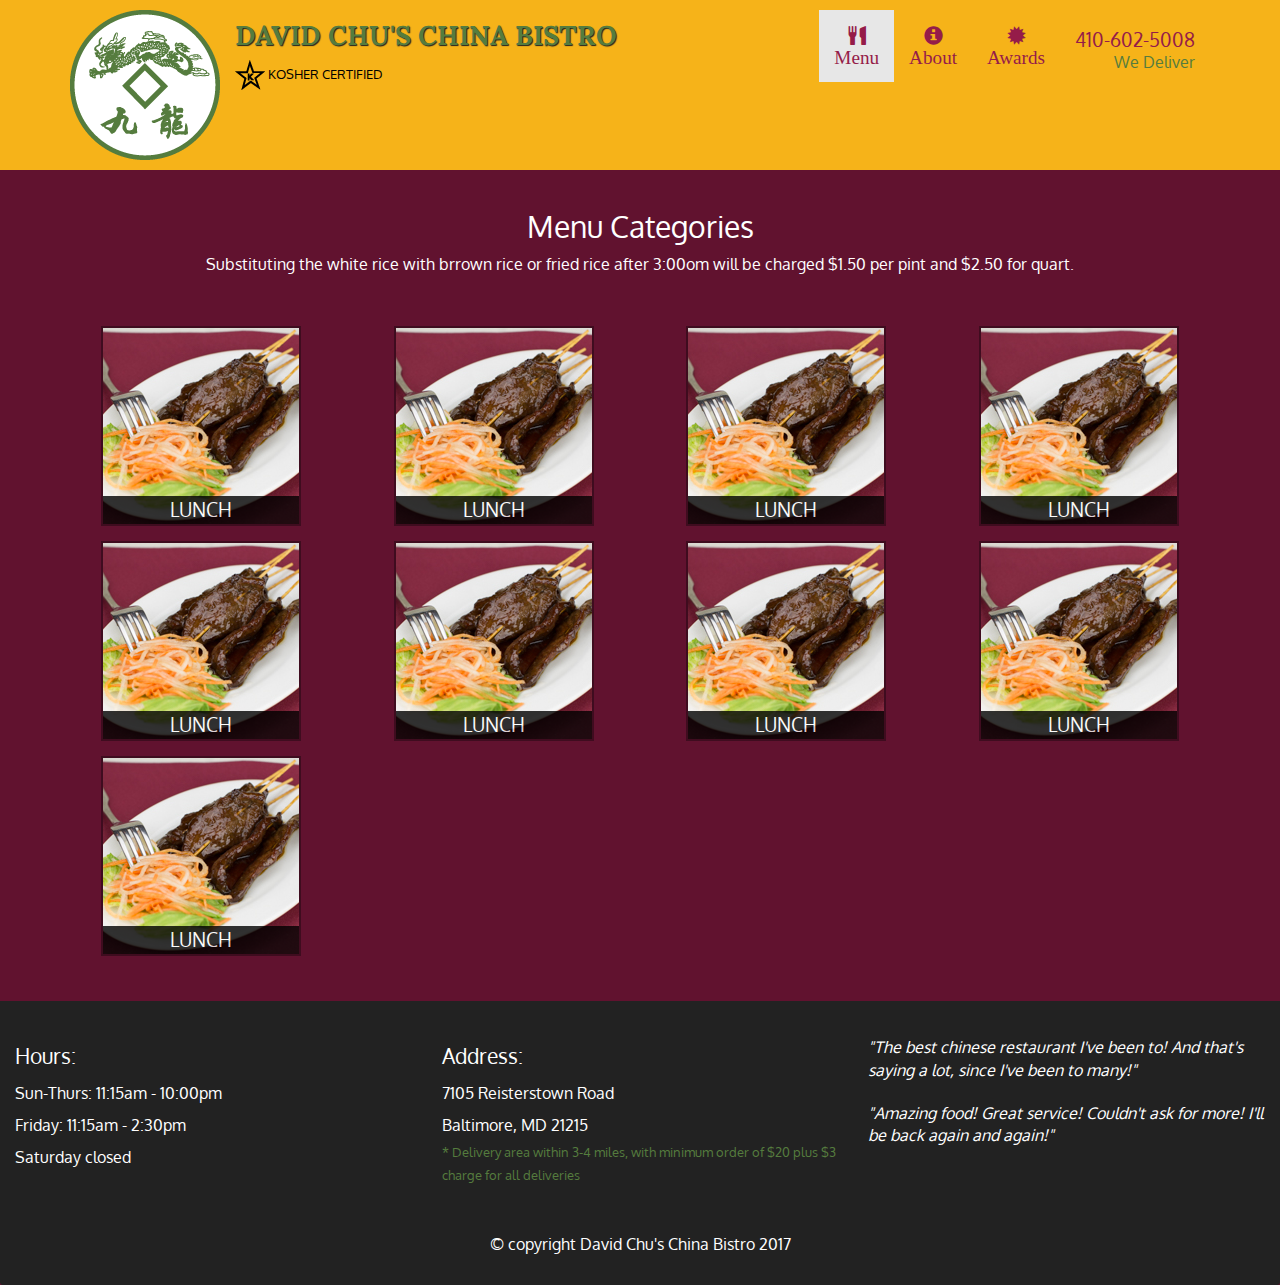
==== menu-categories.html @ ef300e94 "Initial commit" ====
<!DOCTYPE html>
<html lang="en">
<head>
	<meta charset="utf-8">
	<meta http-equiv="X-UA-Compatible" content="IE=edge ">
	<meta name="viewport" content="width= device-width, initial-scale=1">

	<title>David Chu's Chinese Bistro</title>
	<link rel="stylesheet" type="text/css" href="css/bootstrap.min.css">
	<link rel="stylesheet" type="text/css" href="css/style.css">
	<link href="https://fonts.googleapis.com/css?family=Oxygen" rel="stylesheet"> 
	<link href="https://fonts.googleapis.com/css?family=Lora" rel="stylesheet">
</head>
<body>
	<header>
		<nav id="header-nav" class="navbar navbar-default">
		  <div class="container">
		    <div class="navbar-header">
		    	<a href="index.html" class="pull-left visible-md visible-lg">
		    		<div id=logo-img alt="logo image"> </div>
		    	</a> 
		    	<div class="navbar-brand">
		    		<a href="index.html"><h1>David Chu's China Bistro</h1></a>
		    		<p>
		    			<img src="images/star-k-logo.png" alt="kosher certification">
		    			<span> Kosher Certified</span>
		    		</p>
		    	</div>
 		    	 <button type="button" class="navbar-toggle collapsed" data-toggle="collapse" data-target="#collapsble-nav" aria-expanded="false">
                   <span class="sr-only">Toggle navigation</span>
                   <span class="icon-bar"></span>
                   <span class="icon-bar"></span>
                   <span class="icon-bar"></span>
                 </button>
            </div>

            <div id="collapsble-nav" class="collapse navbar-collapse">
            	<ul id="nav-list" class="nav navbar-nav navbar-right">
            		<li class="visible-xs">
            	 		<a href="index.html">
            	 			<span class="glyphicon glyphicon-home"></span> Home
            	 		</a>
            	 	</li>
            		<li class="active">
            			<a href="menu-categories.html">
            			   <span class="glyphicon glyphicon-cutlery"><br class="hidden-xs">Menu</span></a>
            		</li>
            		<li>
            			<a href="#">
            				<span class="glyphicon glyphicon-info-sign"><br class="hidden-xs">About</span>
            			</a>
            		</li>
            		<li>
            			<a href="#">
            				<span class="glyphicon glyphicon-certificate"><br class="hidden-xs">Awards</span>
            			</a>
            		</li>
            		<li id="phone" class="hidden-xs">
            			<a href="Tel: 410-602-5008">
            				<span>410-602-5008</span>
            			</a>
            			<div>We Deliver
            			</div>
            		</li>
            	</ul>

            </div>

			
		 </div>
		</nav>
	</header>
	<div id="call-btn" class="visible-xs text-center">
		<a class="btn" href="tel:410-602-5008">
			<span class="glyphicon glyphicon-earphone"></span>
			410-602-5008
		</a>
	</div>
	<div id="xs-deliver" class="text-center visible-xs">* we deliver</div>

	<!--Main content-->
	<div id="main-content" class="container">
		<h2 id="menu-categories-title" class="text-center">Menu Categories</h2>
		<div class="text-center">Substituting the white rice with brrown rice or fried rice after 3:00om will be charged $1.50 per pint and $2.50 for quart.</div>
		<section class="row">
			<div class="col-md-3 col-sm-4 col-xs-6 col-xxs-12">
				<a href="single-category.html">
					<div class="category-tile">
						<img width="200" height="200" src="images/B.jpg" alt="lunch-category">
						<span>Lunch</span>
					</div>
				</a>
			</div>
			<div class="col-md-3 col-sm-4 col-xs-6 col-xxs-12">
				<a href="single-category.html">
					<div class="category-tile">
						<img width="200" height="200" src="images/B.jpg" alt="lunch-category">
						<span>Lunch</span>
					</div>
				</a>
			</div>
			<div class="col-md-3 col-sm-4 col-xs-6 col-xxs-12">
				<a href="single-category.html">

					<div class="category-tile">
						<img width="200" height="200" src="images/B.jpg" alt="lunch-category"><span>Lunch</span>
					</div>
				</a>
			</div>
			<div class="col-md-3 col-sm-4 col-xs-6 col-xxs-12">
				<a href="single-category.html">
					<div class="category-tile">
						<img width="200" height="200" src="images/B.jpg" alt="lunch-category">
						<span>Lunch</span>
					</div>
				</a>
			</div>
			<div class="col-md-3 col-sm-4 col-xs-6 col-xxs-12">
				<a href="single-category.html">
					<div class="category-tile">
						<img width="200" height="200" src="images/B.jpg" alt="lunch-category">
						<span>Lunch</span>
					</div>
				</a>
			</div>
			<div class="col-md-3 col-sm-4 col-xs-6 col-xxs-12">
				<a href="single-category.html">
					<div class="category-tile">
						<img width="200" height="200" src="images/B.jpg" alt="lunch-category">
						<span>Lunch</span>
					</div>
				</a>
			</div>
			<div class="col-md-3 col-sm-4 col-xs-6 col-xxs-12">
				<a href="single-category.html">
					<div class="category-tile">
						<img width="200" height="200" src="images/B.jpg" alt="lunch-category">
						<span>Lunch</span>
					</div>
				</a>
			</div>
			<div class="col-md-3 col-sm-4 col-xs-6 col-xxs-12">
				<a href="single-category.html">
					<div class="category-tile">
						<img width="200" height="200" src="images/B.jpg" alt="lunch-category">
						<span>Lunch</span>
					</div>
				</a>
			</div>
			<div class="col-md-3 col-sm-4 col-xs-6 col-xxs-12">
				<a href="single-category.html">
					<div class="category-tile">
						<img width="200" height="200" src="images/B.jpg" alt="lunch-category">
						<span>Lunch</span>
					</div>
				</a>
			</div>
			
			
		</section>
	</div>
	<!--End of main content-->
	<footer class="panel-footer">
		<div class="contaner">
			<div class="row">
				<section id="hours" class="col-sm-4">
					<span>Hours:</span><br>
					Sun-Thurs: 11:15am - 10:00pm<br>
					Friday: 11:15am - 2:30pm<br>
					Saturday closed
					<hr class="visible-xs">
				</section>
				<section id="address" class="col-sm-4">
					<span>Address:</span><br>
					7105 Reisterstown Road<br>
					Baltimore, MD 21215
					<p>* Delivery area within 3-4 miles, with minimum order of $20 plus $3 charge for all deliveries</p>
					<hr class="visible-xs">
				</section>
				<section id="testimonials" class="col-sm-4">
					<p>"The best chinese restaurant I've been to! And that's saying a lot, since I've been to many!"</p>
					<p>"Amazing food! Great service! Couldn't ask for more! I'll be back again and again!"</p>
				</section>
			</div>
			<div class="text-center">&copy; copyright David Chu's China Bistro 2017</div>
		</div>
	</footer>


<!--jQuery(Bootstrap js plugins depend on it) -->
<script src="js/jquery-3.1.1.min.js"></script>
<script src="js/bootstrap.min.js"></script>
<script src="js/script.js"></script>

</body>
</html>
---- css/style.css ----
body{
	font-size: 16px;
	color:#fff;
	background-color: #61122f;
	font-family: 'oxygen', sans-serif;
}

/** HEADER **/
#header-nav {
	background-color: #f6b319;
	border-radius: 0;
	border:0;
}

#logo-img{
	background: url('../images/restaurant-logo.png') no-repeat;
	width: 150px;
	height: 150px;
	object-fit: contain;
	margin: 10px 15px 10px 0px;

}

.navbar-brand{
	padding-top: 25px;
}

.navbar-brand h1{ /* Restaurant Name*/  
	font-family: 'lora', serif;
	color: #557c3e;
	font-size: 1.5em;
	text-transform: uppercase;
	font-weight: bold;
	text-shadow: 1px 1px 1px #222;
	margin-top: 0;
	margin-bottom: 0;
	line-height: .75;
}

.navbar-brand a:hover, .navbar-brand a:focus{
	text-decoration: none;
}

.navbar-brand p{/*  Kosher cert*/
	color: #000;
	text-transform: uppercase;
	font-size: .7em;
	margin-top: 15px;

}

.navbar-brand p span{/*   Star symbol   */
	text-align: center;
	}


.navbar-toggle{
	position: relative;
	float: right;
	padding: 9px 10px;
	margin-top: 8px;
	margin-right: 15px;
	margin-bottom: 8px;
	background-color: transparent;
	background-image: none;
	border: 1px solid transparent;
	border-radius: 4px;
}

#nav-list{
	margin-top: 10px;
}

#nav-list a{
	color: #951C49;
	text-align: center;
}

#nav-list a:hover{
	background: #E7E7E7;
}

#nav-list a span{
	font-size: 1.2em;
}
#phone{
	margin-top: 5px;
}

#phone a{
	text-align: right;
	padding-bottom: 0;

}

#phone div{
	color: #557C3E;
	text-align: right;
	padding-right: 15px;
}

.navbar-header button.navbar-toggle, .navbar-header .icon-bar{
	border: 1px solid #61122f;
}

.navbar-header button.navbar-toggle{
	clear:both;
	margin-top: -30px;

}
/*Footer*/
.panel-footer{
	margin-top: 30px;
	padding-top: 35px;
	padding-bottom: 30px;
	background-color: #222;
	border-top:0;
}
.panel-footer div.row{
	margin-bottom: 35px;
}
#hours, #address{
	line-height: 2;
}
#hours > span, #address > span{
	font-size: 1.3em;
}
#address p{
	color: #557c3e;
	font-size: .8em;
	line-height: 1.8;
}
#testimonials{
	font-style: italic;
}
#testimonials p:nth-child(2){
	margin-top: 20px;
}
/*End footer*/
/*Start home page*/

.container .jumbotron{

		box-shadow: 0 0 50px #3F0C1F;
		border: 2px solid #3F0C1F;


}


#menu-tile, #specials-tile, #map-tile{
	height: 250px;
	width:100%;
	margin-bottom: 15px;
	position: relative;         
	border: 2px solid #3F0C1F;
	overflow: hidden;
}
#menu-tile:hover, #specials-tile:hover, #map-tile:hover{
	box-shadow: 0 1px 5px 1px #cccccc;
}

#menu-tile{
	background: url('../images/menu-tile.jpg') no-repeat;
	background-position: center;
}

#specials-tile{
	background: url('../images/specials-tile.jpg') no-repeat;
	background-position: center;
}

#menu-tile span, #specials-tile span,#map-tile span{
	position: absolute;
	bottom:0;
	right: 0;
	width: 100%;
	text-align: center;
	font-size: 1.6em;
	text-transform: uppercase;
	background-color: #000;
	color: #fff;
	opacity:0.8;
}
/*Menu categories page */
.category-tile{
	position: relative;
	border:2px solid #3F0C1F;
	overflow: hidden;
	width: 200px;
	height: 200px;
	margin: 0 auto 15px; 
}
.category-tile span{
	position: absolute;
	bottom:0;
	right:0;
	width:100%;
	text-align: center;
	font-size:1.2em;
	text-transform: uppercase;
	background-color: #000;
	color: #fff;
	opacity: 0.8;
}
.category-tile:hover{
	box-shadow:0 1px 5px 1px #cccccc;
}
#menu-categories-title + div{
	margin-bottom: 50px;
}

/*end Menu categories page */

/*Single category page*/
.menu-item-tile{
	margin-bottom: 25px;
}
.menu-item-tile hr{
	width: 80%;
}
.menu-item-tile .menu-item-price{
	font-size:1.1em;
	text-align: right;
	margin-top: -15px;
	margin-right: -15px; 
}
.menu-item-tile .menu-item-price span{
	font-size: .6em;
}
.menu-item-photo{
	position: relative;
	border: 2px solid #3F0C1F;
	overflow: hidden;
	padding: 0;
	margin-right: -15px;
	margin-left: auto;
	margin-bottom: 20px;
	max-width: 250px;
}
.menu-item-photo div{
	position: absolute;
	bottom: 0;
	right: 0;
	width: 80px;
	background-color: #557c3e;
	text-align: center;
}
.menu-item-description{
	padding-right: 30px;
}
h3.menu-item-title{
	margin: 0 0 10px;
}
.menu-item-details{
	font-size: .9em;
	font-style: italic;
	
}
/*End single category page*/


/*end home page*/
@media(min-width: 1200px){
	.container .jumbotron{
		background: url('../images/jumbotron_1200.jpg') no-repeat;
		height: 675px;
		
	}
}


@media(min-width: 992px) and (max-width: 1199px){
	#logo-img{
		background: url('../images/restaurant-logo_medium.png') no-repeat;
		width:100px;
		height: 100px;
		margin: 5px 5px 5px 0;
	}
	.container .jumbotron{
		background: url('../images/jumbotron_992.jpg') no-repeat;
		height: 558px;
		
	}

}

@media(min-width: 768px) and (max-width: 991px){
	.container .jumbotron{
		background: url('../images/jumbotron_768.jpg') no-repeat;
		height: 432px;
		

	}
	#maps-tile{


	}

}

@media(max-width: 767px){
	.navbar-brand{
		padding-top: 10px;
		height:80px;
	}

	.navbar-brand h1{
		padding-top:10px;
		font-size: 5vw;    /*1vw=1% of viewport width*/
	}

	.navbar-brand p{
		
		font-size: .6em;
		margin-top: 12px;
	}

	.navbar-brand p img{
		height:20px;
	}

 

    #collapsable-nav a{
	font-size: 1.2em;
    }

    #collapsable-nav a span{
	font-size: 1 em;
	margin-right: 5px;

    }

    #call-btn > a{
    	font-size: 1.5em;
    	display: block;
    	margin: 0 20px;
    	padding: 10px;
    	border: 2px solid #fff;
    	background-color: #f6b319;
    	color: #951c49;
    }

    #xs-deliver{
    	margin-top: 5px;
    	font-size: .7em;
    	letter-spacing: .1em;
    	text-transform: uppercase;
    }

    /*Footer*/
    .panel-footer section{
    	margin-bottom: 30px;
    	text-align: center;
    }
    .panel-footer section:nth-child(3){
    	margin-bottom: 0;/*Margin already excists on the whole row*/
    }
    .panel-footer section hr{
    	width: 50%;
    }
    /*End footer*/

    .container .jumbotron{
    	margin-top: 30px;
    	padding: 0;
    	


    }
    #menu-tile , #specials-tile{
    	width: 360px;
    	margin: 0 auto 15px;
    }

    .menu-item-photo{
    	margin-right: auto;
    }
    .menu-item-tile .menu-item-price{
    	text-align: center;
    }
    .menu-item-description{
    	text-align: center;
    }

}  

@media(max-width: 479px){
	.navbar-brand h1{
		padding-top: 5px;
		font-size: 6vw
	}
	#menu-tile, #specials-tile{
		width:  280px;
		margin: 0 auto 15px;
	}
	.col-xxs-12{
		position: relative;
		min-height: 1px;
		padding-right: 15px;
		padding-left: 15px;
		float:left;
		width:100%;
	}
}
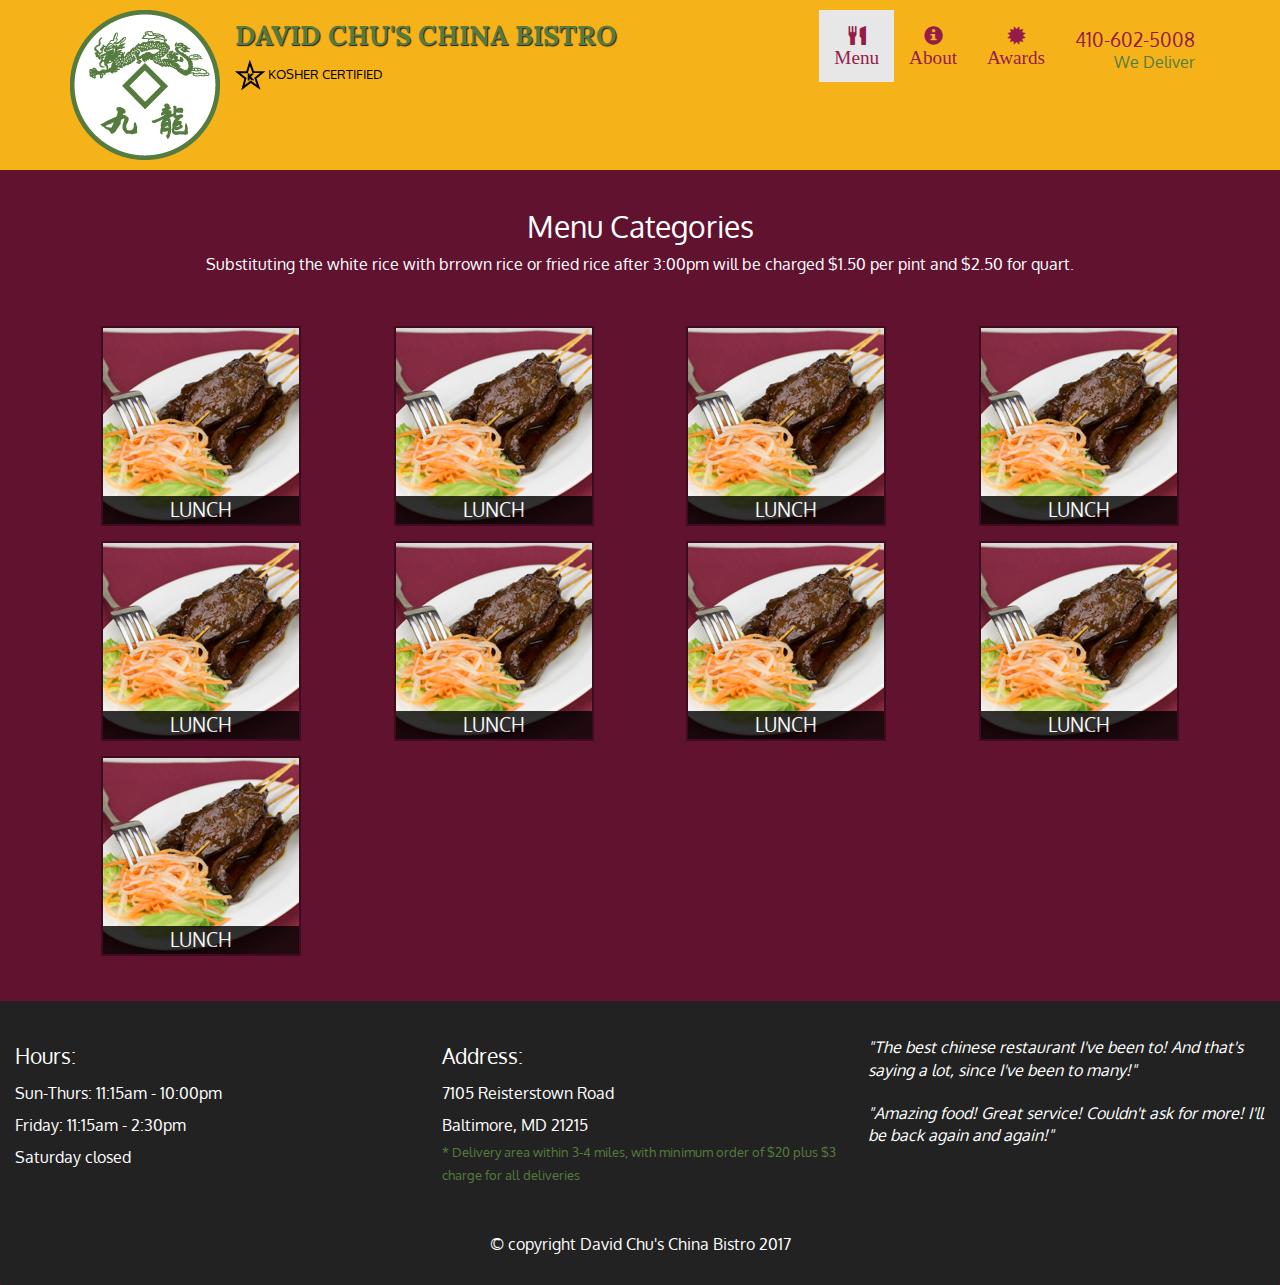
==== commit 5fb3ed67: "Update menu-categories.html" ====
--- a/menu-categories.html
+++ b/menu-categories.html
@@ -81,7 +81,7 @@
 	<!--Main content-->
 	<div id="main-content" class="container">
 		<h2 id="menu-categories-title" class="text-center">Menu Categories</h2>
-		<div class="text-center">Substituting the white rice with brrown rice or fried rice after 3:00om will be charged $1.50 per pint and $2.50 for quart.</div>
+		<div class="text-center">Substituting the white rice with brrown rice or fried rice after 3:00pm will be charged $1.50 per pint and $2.50 for quart.</div>
 		<section class="row">
 			<div class="col-md-3 col-sm-4 col-xs-6 col-xxs-12">
 				<a href="single-category.html">
@@ -193,4 +193,4 @@
 <script src="js/script.js"></script>
 
 </body>
-</html>+</html>
